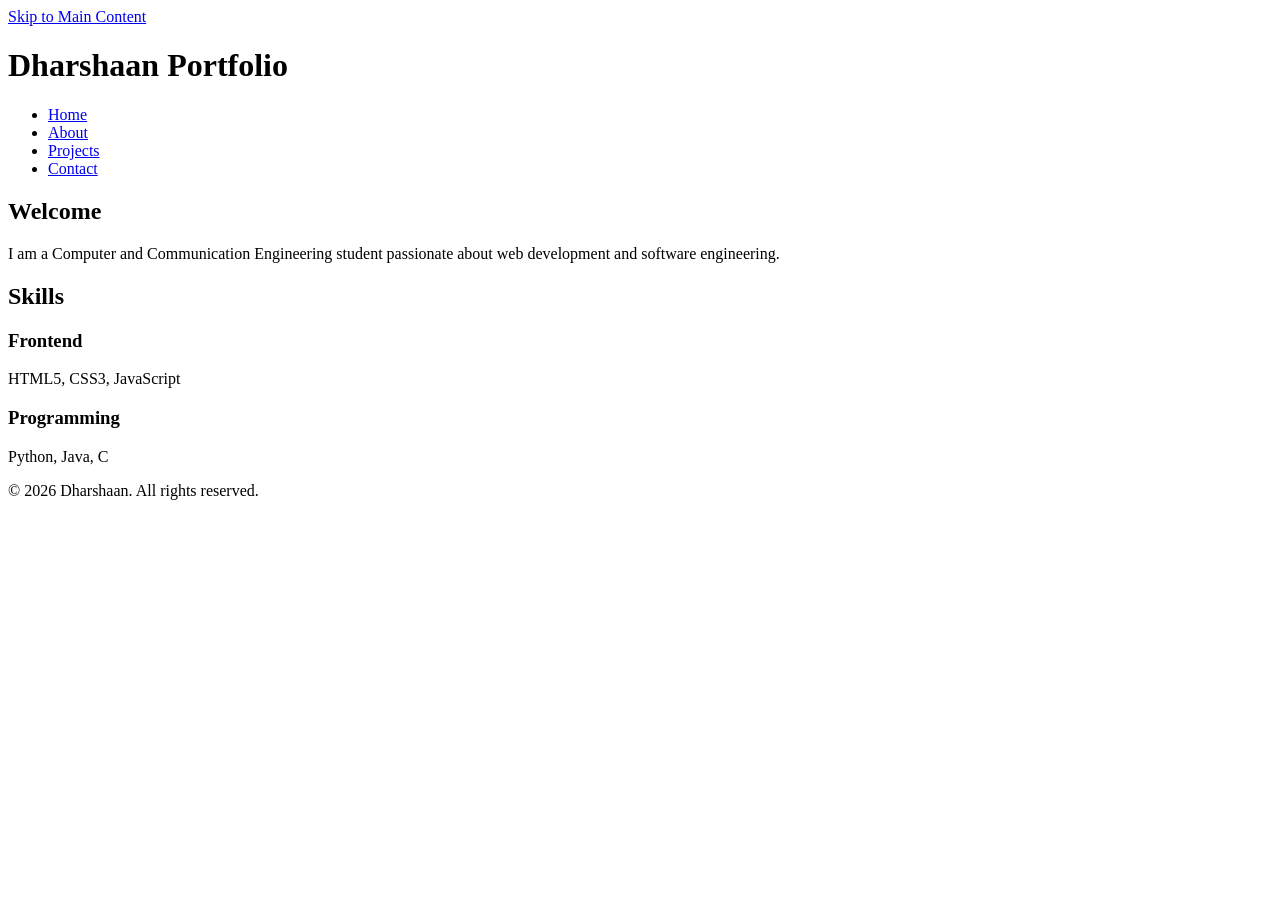
==== index.html @ fd36b656 "Create initial index.html for portfolio website This is the initial commit of the portfolio website," ====
<!DOCTYPE html>
<html lang="en">
<head>
    <meta charset="UTF-8">
    <meta name="viewport" content="width=device-width, initial-scale=1.0">

    <!-- SEO Meta Tags -->
    <title>Dharshaan | Portfolio</title>
    <meta name="description" content="Personal portfolio website showcasing skills, projects, and contact information.">
    <meta name="keywords" content="Portfolio, Web Developer, Student, Projects">
    <meta name="author" content="Dharshaan">

    <!-- Open Graph -->
    <meta property="og:title" content="Dharshaan Portfolio">
    <meta property="og:description" content="Personal Portfolio Website">
    <meta property="og:type" content="website">

    <link rel="stylesheet" href="css/style.css">
</head>

<body>

<a class="skip-link" href="#main-content">
    Skip to Main Content
</a>

<header role="banner">
    <h1>Dharshaan Portfolio</h1>

    <nav aria-label="Primary Navigation">
        <ul>
            <li><a href="index.html" aria-current="page">Home</a></li>
            <li><a href="about.html">About</a></li>
            <li><a href="projects.html">Projects</a></li>
            <li><a href="contact.html">Contact</a></li>
        </ul>
    </nav>
</header>

<main id="main-content">

    <section aria-labelledby="hero-heading">
        <h2 id="hero-heading">Welcome</h2>
        <p>
            I am a Computer and Communication Engineering student
            passionate about web development and software engineering.
        </p>
    </section>

    <section aria-labelledby="skills-heading">
        <h2 id="skills-heading">Skills</h2>

        <article>
            <h3>Frontend</h3>
            <p>HTML5, CSS3, JavaScript</p>
        </article>

        <article>
            <h3>Programming</h3>
            <p>Python, Java, C</p>
        </article>
    </section>

</main>

<footer>
    <p>&copy; 2026 Dharshaan. All rights reserved.</p>
</footer>

</body>
</html>
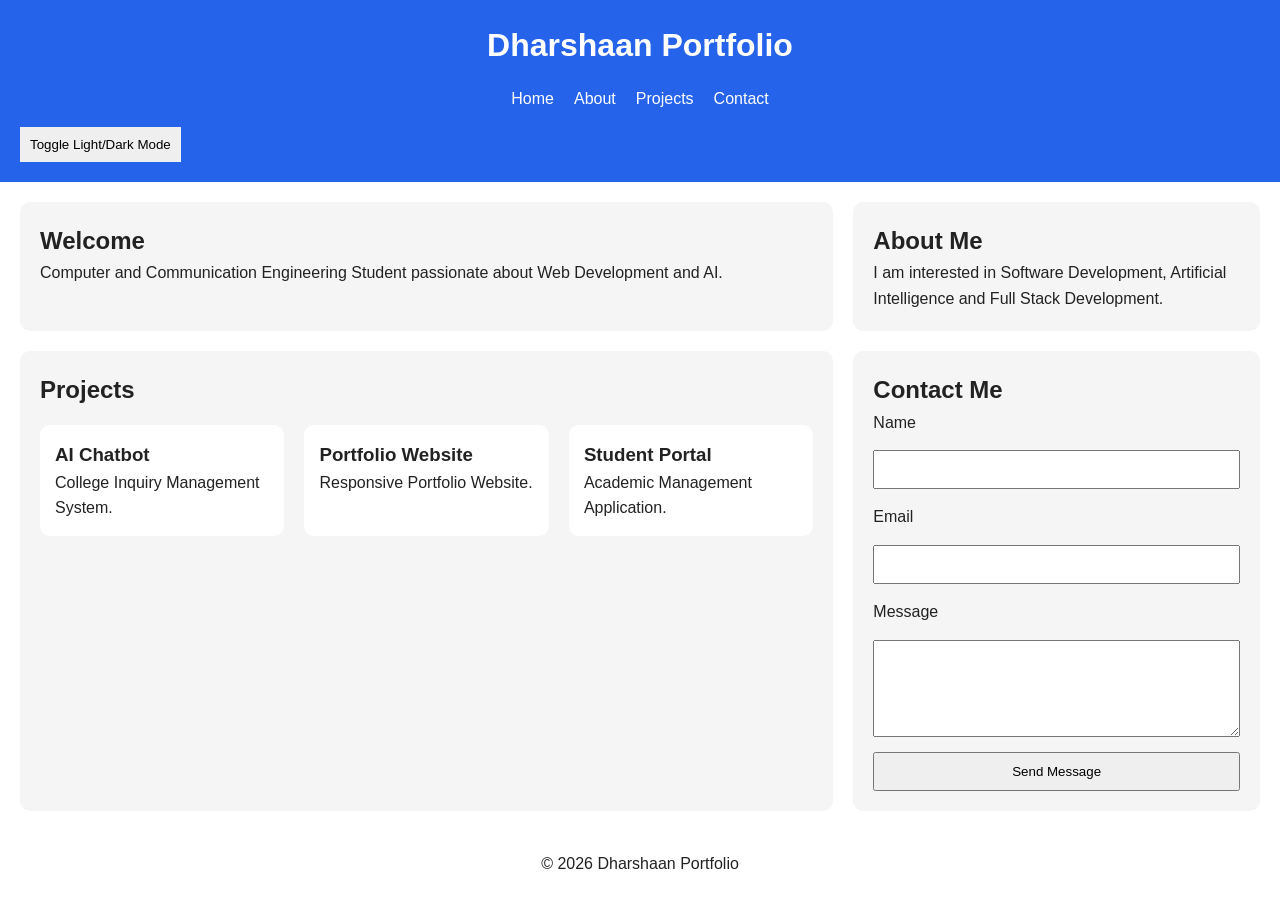
==== commit 7a92a356: "Enhance index.html with dark mode and layout updates Added dark mode support and improved layout." ====
--- a/index.html
+++ b/index.html
@@ -1,71 +1,271 @@
 <!DOCTYPE html>
 <html lang="en">
 <head>
-    <meta charset="UTF-8">
-    <meta name="viewport" content="width=device-width, initial-scale=1.0">
-
-    <!-- SEO Meta Tags -->
-    <title>Dharshaan | Portfolio</title>
-    <meta name="description" content="Personal portfolio website showcasing skills, projects, and contact information.">
-    <meta name="keywords" content="Portfolio, Web Developer, Student, Projects">
-    <meta name="author" content="Dharshaan">
-
-    <!-- Open Graph -->
-    <meta property="og:title" content="Dharshaan Portfolio">
-    <meta property="og:description" content="Personal Portfolio Website">
-    <meta property="og:type" content="website">
-
-    <link rel="stylesheet" href="css/style.css">
+<meta charset="UTF-8">
+<meta name="viewport" content="width=device-width, initial-scale=1.0">
+
+<title>Dharshaan Portfolio</title>
+
+<meta name="description" content="Personal Portfolio Website">
+<meta name="keywords" content="Portfolio, Web Developer, Student">
+<meta name="author" content="Dharshaan">
+
+<style>
+
+/* CSS Variables */
+
+:root{
+    --bg:#ffffff;
+    --text:#222;
+    --primary:#2563eb;
+    --card:#f5f5f5;
+}
+
+.dark-mode{
+    --bg:#121212;
+    --text:#ffffff;
+    --card:#1e1e1e;
+}
+
+/* Reset */
+
+*{
+    margin:0;
+    padding:0;
+    box-sizing:border-box;
+}
+
+body{
+    font-family:Arial,sans-serif;
+    background:var(--bg);
+    color:var(--text);
+    line-height:1.6;
+}
+
+/* Header */
+
+header{
+    background:var(--primary);
+    color:white;
+    padding:20px;
+}
+
+header h1{
+    text-align:center;
+}
+
+nav ul{
+    display:flex;
+    justify-content:center;
+    gap:20px;
+    list-style:none;
+    flex-wrap:wrap;
+    margin-top:15px;
+}
+
+nav a{
+    color:white;
+    text-decoration:none;
+}
+
+/* Button */
+
+#themeToggle{
+    margin-top:15px;
+    padding:10px;
+    border:none;
+    cursor:pointer;
+}
+
+/* Main Grid */
+
+main{
+    display:grid;
+    grid-template-columns:1fr;
+    gap:20px;
+    padding:20px;
+}
+
+/* Cards */
+
+section{
+    background:var(--card);
+    padding:20px;
+    border-radius:10px;
+}
+
+/* Projects */
+
+.project-grid{
+    display:grid;
+    grid-template-columns:1fr;
+    gap:20px;
+    margin-top:15px;
+}
+
+.project-card{
+    background:white;
+    padding:15px;
+    border-radius:10px;
+}
+
+/* Form */
+
+form{
+    display:flex;
+    flex-direction:column;
+    gap:15px;
+}
+
+input,
+textarea{
+    padding:10px;
+}
+
+button{
+    padding:10px;
+}
+
+/* Footer */
+
+footer{
+    text-align:center;
+    padding:20px;
+}
+
+/* Tablet */
+
+@media(min-width:768px){
+
+    .project-grid{
+        grid-template-columns:repeat(2,1fr);
+    }
+}
+
+/* Desktop */
+
+@media(min-width:1024px){
+
+    .project-grid{
+        grid-template-columns:repeat(3,1fr);
+    }
+
+    main{
+        grid-template-columns:2fr 1fr;
+    }
+}
+
+</style>
+
 </head>
 
 <body>
 
-<a class="skip-link" href="#main-content">
-    Skip to Main Content
-</a>
-
 <header role="banner">
-    <h1>Dharshaan Portfolio</h1>
-
-    <nav aria-label="Primary Navigation">
-        <ul>
-            <li><a href="index.html" aria-current="page">Home</a></li>
-            <li><a href="about.html">About</a></li>
-            <li><a href="projects.html">Projects</a></li>
-            <li><a href="contact.html">Contact</a></li>
-        </ul>
-    </nav>
+
+<h1>Dharshaan Portfolio</h1>
+
+<nav aria-label="Main Navigation">
+
+<ul>
+<li><a href="#home">Home</a></li>
+<li><a href="#about">About</a></li>
+<li><a href="#projects">Projects</a></li>
+<li><a href="#contact">Contact</a></li>
+</ul>
+
+</nav>
+
+<button id="themeToggle">
+Toggle Light/Dark Mode
+</button>
+
 </header>
 
-<main id="main-content">
-
-    <section aria-labelledby="hero-heading">
-        <h2 id="hero-heading">Welcome</h2>
-        <p>
-            I am a Computer and Communication Engineering student
-            passionate about web development and software engineering.
-        </p>
-    </section>
-
-    <section aria-labelledby="skills-heading">
-        <h2 id="skills-heading">Skills</h2>
-
-        <article>
-            <h3>Frontend</h3>
-            <p>HTML5, CSS3, JavaScript</p>
-        </article>
-
-        <article>
-            <h3>Programming</h3>
-            <p>Python, Java, C</p>
-        </article>
-    </section>
+<main>
+
+<section id="home">
+<h2>Welcome</h2>
+<p>
+Computer and Communication Engineering Student
+passionate about Web Development and AI.
+</p>
+</section>
+
+<section id="about">
+<h2>About Me</h2>
+<p>
+I am interested in Software Development,
+Artificial Intelligence and Full Stack Development.
+</p>
+</section>
+
+<section id="projects">
+
+<h2>Projects</h2>
+
+<div class="project-grid">
+
+<div class="project-card">
+<h3>AI Chatbot</h3>
+<p>College Inquiry Management System.</p>
+</div>
+
+<div class="project-card">
+<h3>Portfolio Website</h3>
+<p>Responsive Portfolio Website.</p>
+</div>
+
+<div class="project-card">
+<h3>Student Portal</h3>
+<p>Academic Management Application.</p>
+</div>
+
+</div>
+
+</section>
+
+<section id="contact">
+
+<h2>Contact Me</h2>
+
+<form aria-label="Contact Form">
+
+<label for="name">Name</label>
+<input type="text" id="name" required>
+
+<label for="email">Email</label>
+<input type="email" id="email" required>
+
+<label for="message">Message</label>
+<textarea id="message" rows="5" required></textarea>
+
+<button type="submit">
+Send Message
+</button>
+
+</form>
+
+</section>
 
 </main>
 
 <footer>
-    <p>&copy; 2026 Dharshaan. All rights reserved.</p>
+<p>&copy; 2026 Dharshaan Portfolio</p>
 </footer>
+
+<script>
+
+const themeBtn =
+document.getElementById("themeToggle");
+
+themeBtn.addEventListener("click",()=>{
+
+document.body.classList.toggle("dark-mode");
+
+});
+
+</script>
 
 </body>
 </html>
